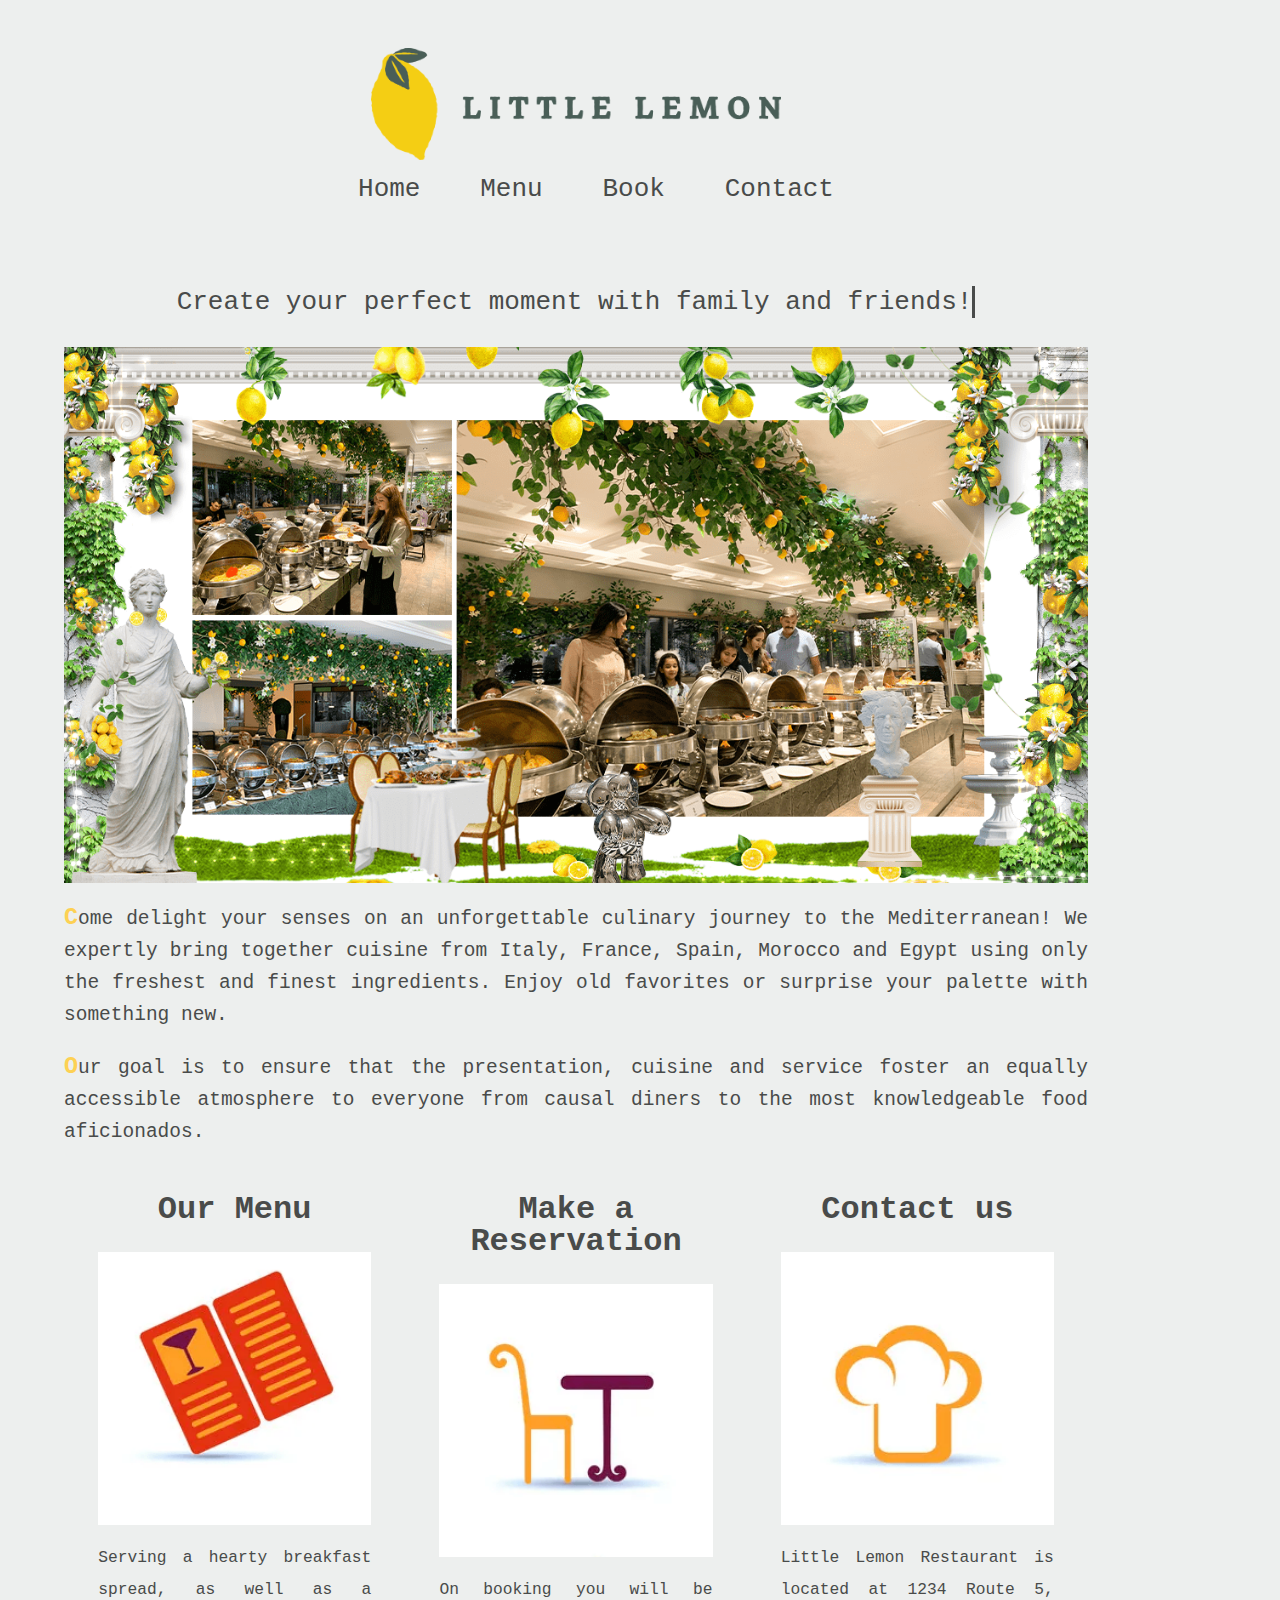
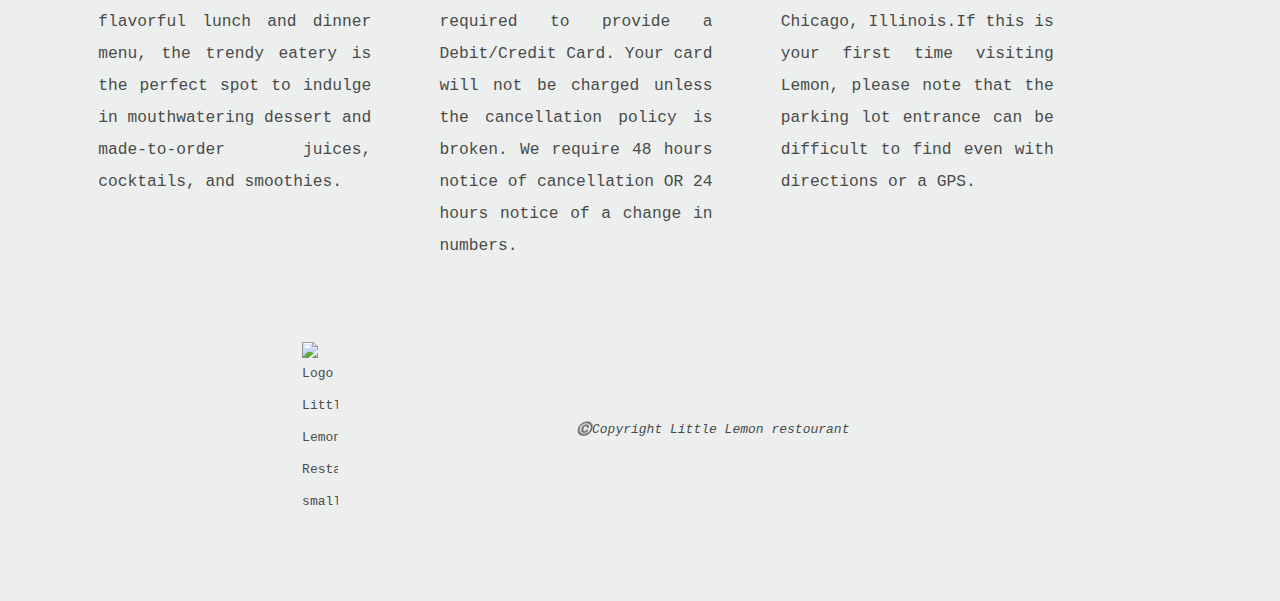
==== index.html @ 5926ecf7 "Initial commit" ====
<!DOCTYPE html>
<html lang="en">

<head>
    <meta charset="UTF-8">
    <meta http-equiv="X-UA-Compatible" content="IE=edge">
    <meta name="viewport" content="width=device-width, initial-scale=1.0">
    <meta property="og:title" content="Little Lemon restaurant">
    <meta property="og:type" content="website">
    <meta property="og:image" content="logo.png">
    <meta property="og:url" content="https://littlelemon">
    <meta name="description"
        content="Little Lemon is a family-owned Mediterranean restaurant, focused on traditional recipes served with a modern twist.">
    <meta property="og:locale" content="en_US">
    <meta property="og:site_name" content="Little Lemon restaurant">
    <link rel="stylesheet" href="./style/index.css">
    <title>Little Lemon</title>
</head>

<body>
    <header>
        <img src="images/logo1.png" alt="Logo Little Lemon Restaurant">
    </header>
    <nav>
        <ul>
            <li><a href="./index.html">Home</a> </li>
            <li><a href="./menu.html">Menu</a></li>
            <li><a href="./book.html">Book</a></li>
            <li><a href="./contact.html">Contact</a></li>
        </ul>
    </nav>
    <main>
        <section>
            <article>
                <div class="wrapper">
                    <div class="typing-demo">
                        Create your perfect moment with family and friends!
                    </div>
                </div>

                <img class="banner" src="./images/lemon-banner.png" alt="Little Lemon promotional banner">

                <p class="main-desc"><span class="first-letter">C</span>ome delight your senses on an unforgettable
                    culinary journey to the Mediterranean! We
                    expertly bring
                    together cuisine from Italy, France, Spain, Morocco and Egypt using only the freshest and finest
                    ingredients. Enjoy old favorites or surprise your palette with something new. </p>
                <p class="main-desc"> <span class="first-letter">O</span>ur goal is to ensure
                    that the presentation, cuisine and service foster an equally accessible atmosphere to everyone from
                    causal diners to the most knowledgeable food aficionados.</p>
            </article>
        </section>
        <section>
            <article>
                <h2>Our Menu</h2>
                <a href="./menu.html"><img class="detalization" src="./images/menu-icons.png" alt="Our menu icon"></a>
                <p class="desc">
                    Serving a hearty breakfast spread, as well as a flavorful lunch and dinner menu, the trendy eatery
                    is the perfect spot to indulge in mouthwatering dessert and made-to-order juices, cocktails, and
                    smoothies.
                </p>
            </article>
            <article>
                <h2>Make a Reservation</h2>
                <a href="./book.html"><img class="detalization" src="./images/book-icon.png" alt="Book icon"></a>
                <p class="desc">
                    On booking you will be required to provide a Debit/Credit Card. Your card will not be charged unless
                    the cancellation policy is broken. We require 48 hours notice of cancellation OR 24 hours notice of
                    a change in numbers.
                </p>
            </article>
            <article>
                <h2>Contact us</h2>
                <a href="./contact.html"><img class="detalization" src="./images/about-icon.png" alt="About icon"></a>
                <p class="desc">
                    Little Lemon Restaurant is located at 1234 Route 5, Chicago, Illinois.If this is your first time
                    visiting Lemon, please note that the parking lot entrance can be difficult to find even with
                    directions or a GPS.
                </p>
            </article>
        </section>
    </main>
    <footer>
        <div>
            <img src="./images/logo.png" alt="Logo Little Lemon Restaurant small">
        </div>
        <div>
            <p class="copyright"> ©️Copyright Little Lemon restourant</p>
        </div>
    </footer>
</body>

</html>
---- style/index.css ----
body{
    background-color: #edefee;
    margin: 3rem 5%;
    font-family: monospace;
    color: #494b4a;
    max-width: 80%;
    line-height: 2rem;
}
.wrapper {
    height: 10vh;
    display: grid;
    place-items: center;
  }
  
  .typing-demo {
    width: 51ch;
    animation: typing 5s steps(51), blink .5s step-end infinite alternate;
    white-space: nowrap;
    overflow: hidden;
    border-right: 3px solid;
    font-family: monospace;
    font-size: 2em;
    
  }
  
  @keyframes typing {
    from {
      width: 0
    }
  }
      
  @keyframes blink {
    50% {
      border-color: transparent
    }
  }

header > img{
    display: block;
    margin: 0 auto;
    width: 40%;
}
nav{
    margin-bottom: 3rem;
}
nav ul {
    list-style: none;
    text-align: center;
}
nav li{
    display: inline-block;
    font-size: 2em;
}
li a{
    text-decoration: none;
    width: 2%;
    padding: 1em;
    color: #494b4a;
    transition: 1s linear;
}
a:hover{
    color: #fdd153;
}
section{
    display: flex;
}
article{
    flex: 1;
}
.banner{
    display: block;
    margin: 0 auto;
    width: 100%;
}
.main-desc{
    text-align: justify;
    font-size: 1.5em;
}
p .first-letter{
    color: #fdd153;
    font-weight: bold;
    font-size: larger;
}
h2{
    font-size: 2rem;
    text-align: center;
}
h3{
    font-size: 1.5rem;
    text-align: center;
}
.detalization{
    display: block;
    width: 80%;
    margin: 0 auto;
}
.desc{
    font-size: 1.25em;
    text-align: justify;
    width: 80%;
    margin: 1em auto;
}

.download-menu{
    display: flex;
    flex-direction: column;
    align-items: center;
    margin-top: 3rem;

}
.download-menu a,
p a{
    text-decoration: none;
    color: #494b4a;
    transition: 1s linear;
    font-size: 1.25rem;
    line-height: 2.5rem;
}
.download-menu a:hover{
    color: #fdd153;
}
form{
    margin: 3rem 0 5rem 0;
    border: solid 2px #fdd153;
}
.form-row{
    display: flex;
    width: 90%;
    margin: 0 auto;
}
form select, form input{
    display: block;
    width: 100%;
    margin: 1rem;
    padding: 0.5rem;
    font-size: 15px;
    outline: none;
    border: none;
    border-bottom: 1px solid #eee;
    font-weight: 300;
}
form input[type = text], form input[type = number], form input::placeholder, select{
    color: #9a9a9a;
}
form input[type = submit]{
    color: #fff;
    background: #fdd153;
    padding: 0.5em 0;
    border-radius: 4px;
    cursor: pointer;
    transition: 1s linear;
   
}
form input[type = submit]:hover{
    opacity: 0.9;
    color: #fdd153;
    background-color: #fff;
}
.contact{
    text-align: center;
    font-size: 1rem;
}
.gps{
    display: block;
    width: 70%;
    margin: 0 auto;
}
footer{
    display: flex;
    margin-top: 4rem;
}
footer div{
    flex: 1;
    align-self: center;
}
footer img{
    width: 7%;
    display: block;
    margin: 0 auto;
}
footer .copyright{
   text-align: start;
   font-style: italic;
}
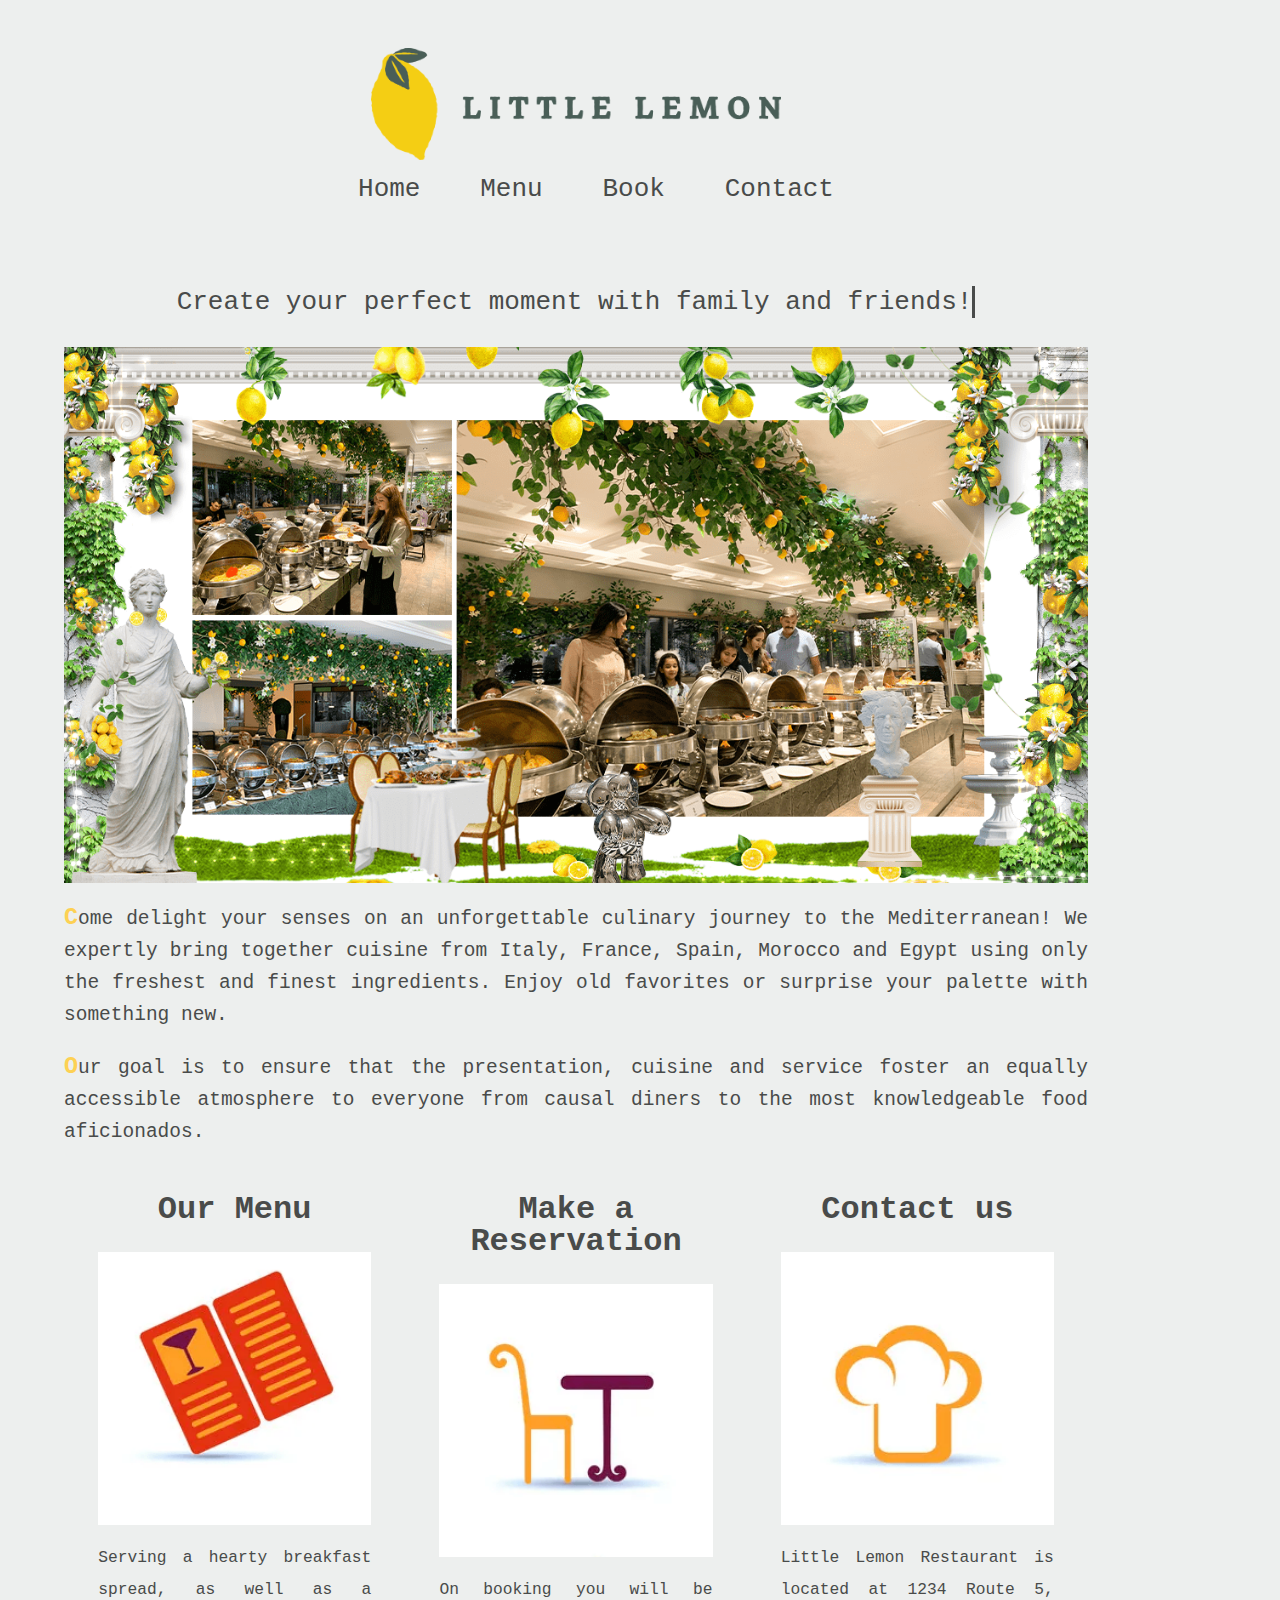
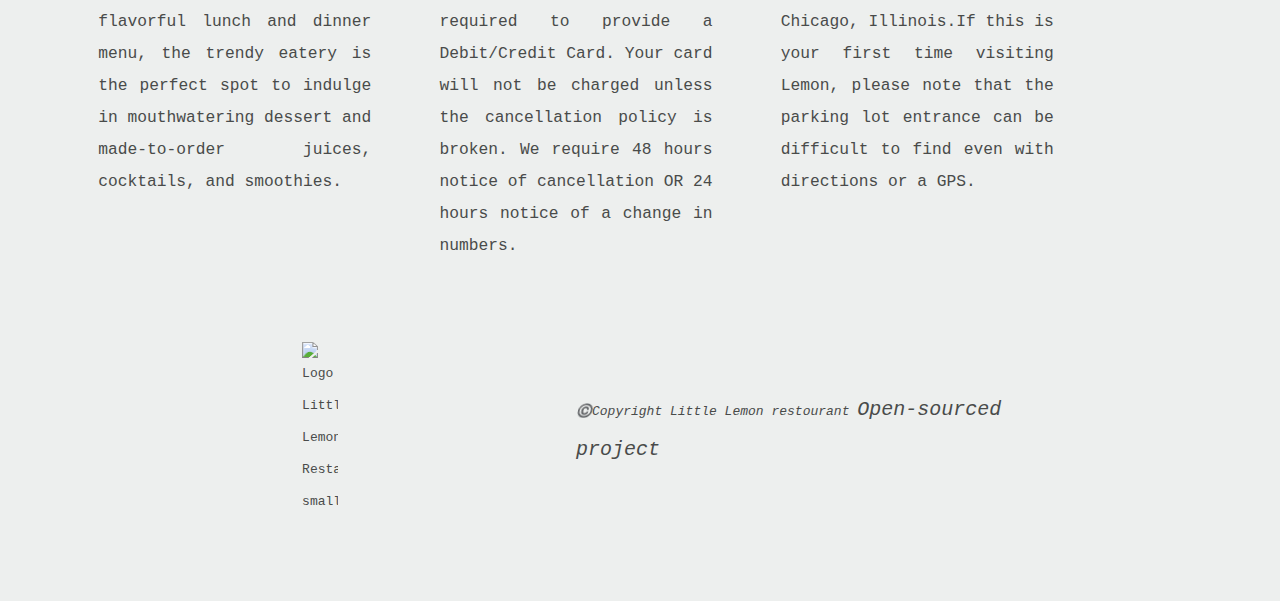
==== commit 76621ff9: "Added GIT link" ====
--- a/index.html
+++ b/index.html
@@ -85,7 +85,8 @@
             <img src="./images/logo.png" alt="Logo Little Lemon Restaurant small">
         </div>
         <div>
-            <p class="copyright"> ©️Copyright Little Lemon restourant</p>
+            <p class="copyright"> ©️Copyright Little Lemon restourant <a
+                    href="https://github.com/IraPolchanin/LittleLemon">Open-sourced project</a></p>
         </div>
     </footer>
 </body>
